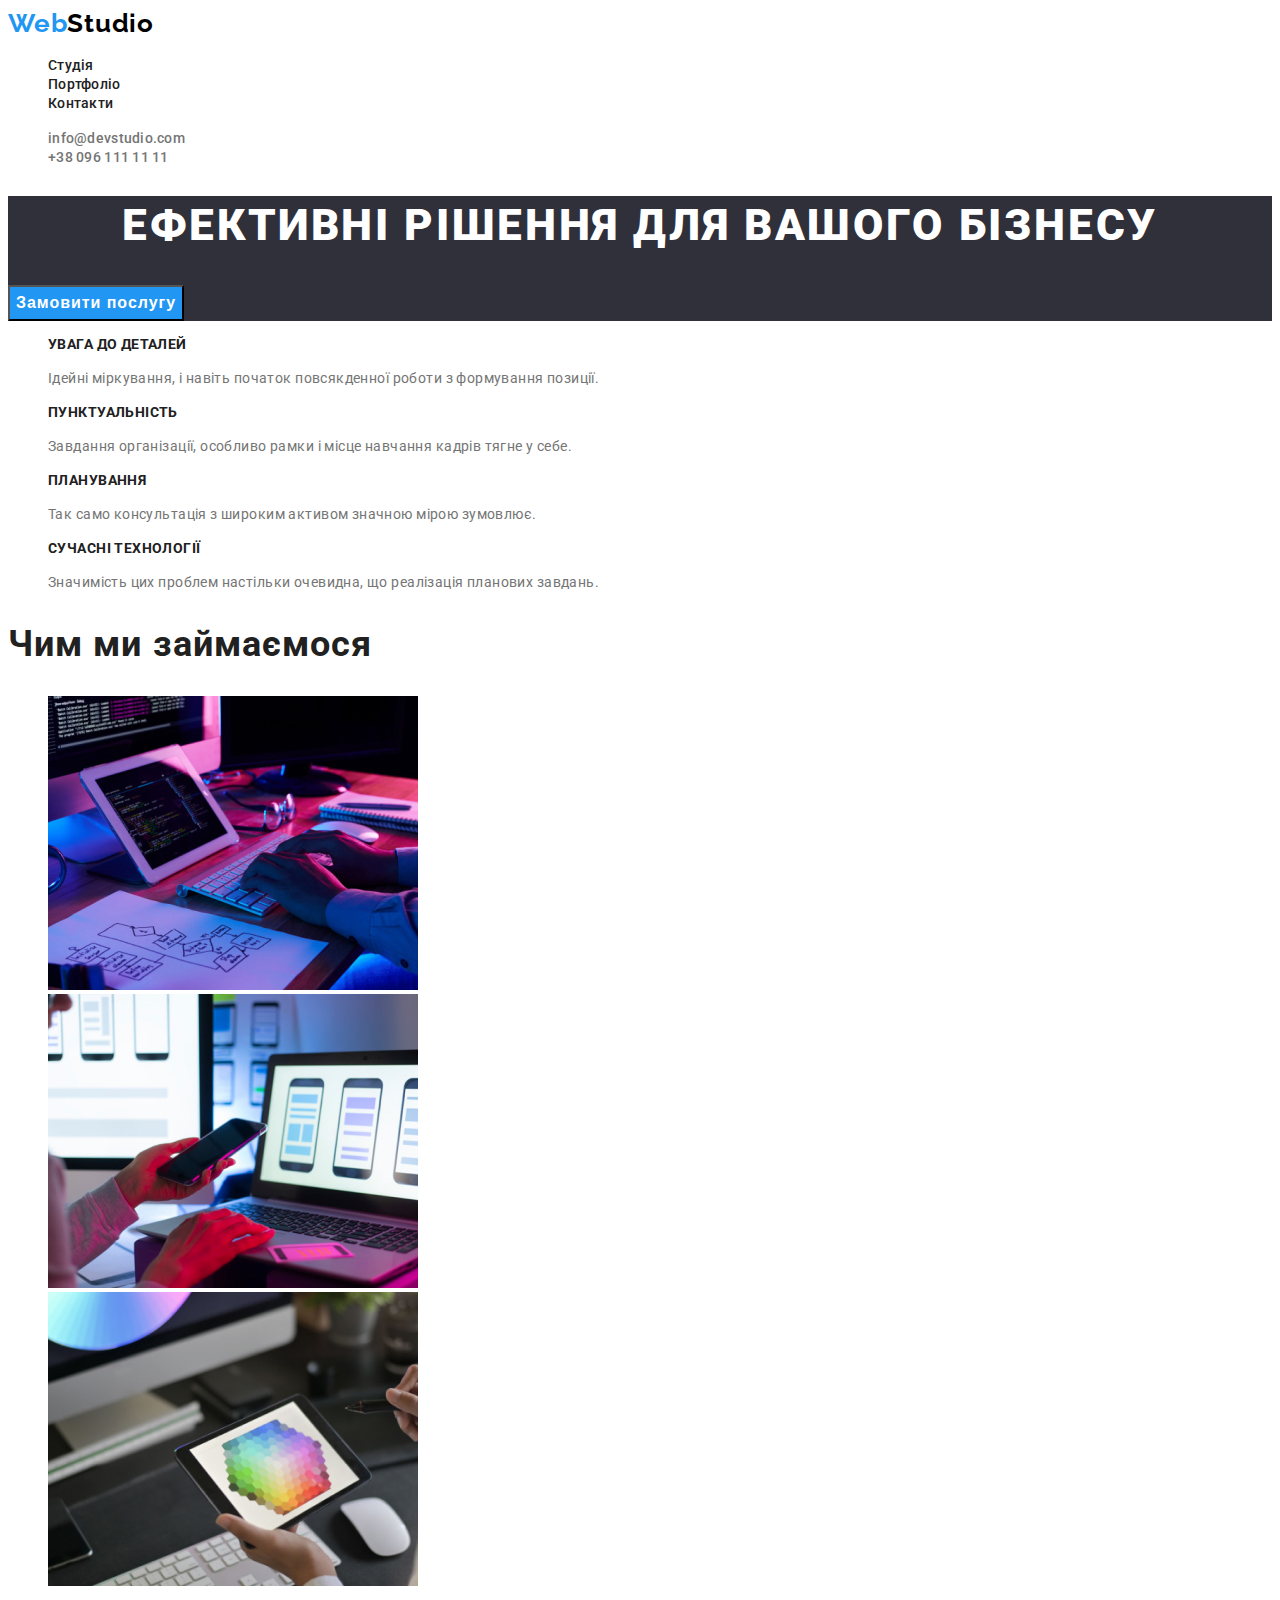
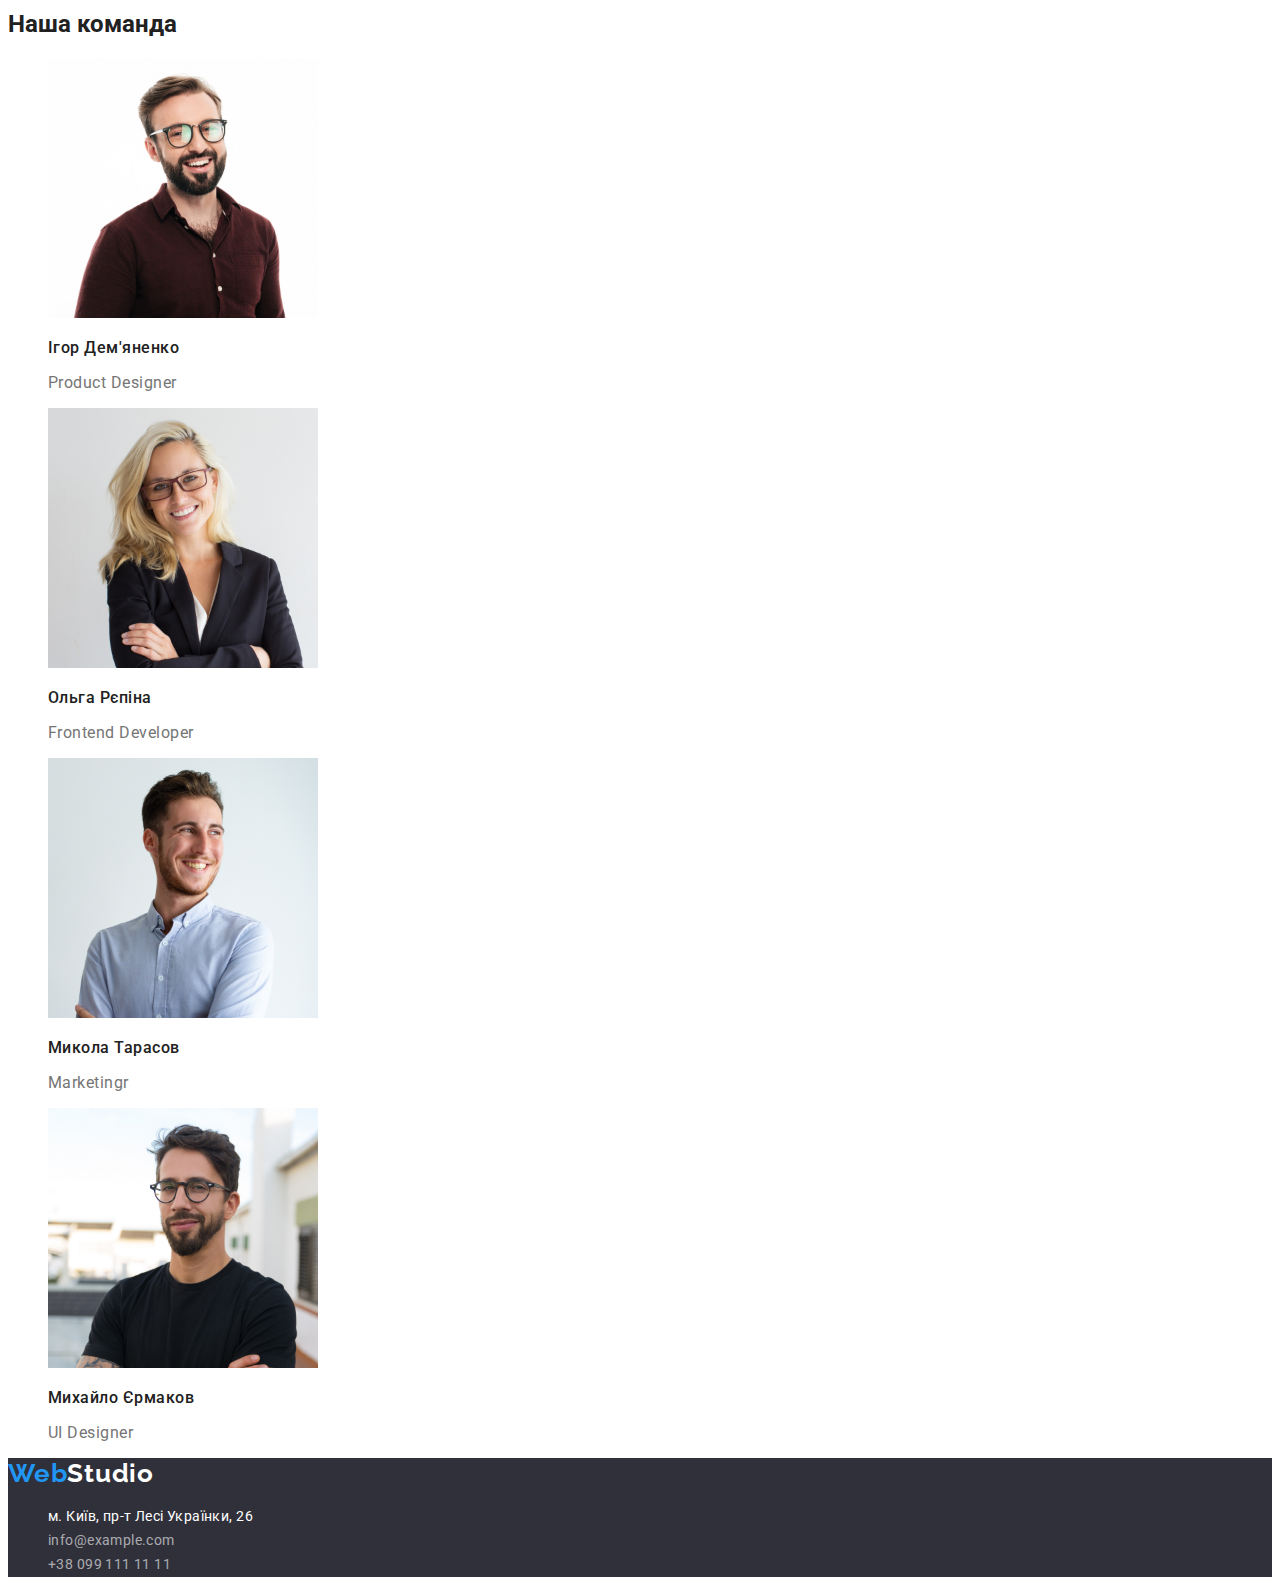
==== index.html @ 4884ac53 "Скопировали и добавили файлы предидущей работы" ====
<!DOCTYPE html>
<html lang="ru">
  <head>
    <meta charset="UTF-8" />
    <meta http-equiv="X-UA-Compatible" content="IE=edge" />
    <meta name="viewport" content="width=device-width, initial-scale=1.0" />
    <link rel="preconnect" href="https://fonts.googleapis.com" />
    <link rel="preconnect" href="https://fonts.gstatic.com" crossorigin />
    <link
      href="https://fonts.googleapis.com/css2?family=Raleway:wght@700&family=Roboto:wght@400;500;700;900&display=swap"
      rel="stylesheet"
    />
    <title>Studio</title>
    <link rel="stylesheet" href="css/style.css" />
  </head>

  <body>
    <header class="header">
      <nav class="header-nav">
        <a class="header-logo link" href="">Web<span>Studio</span> </a>
        <ul class="header-list list">
          <li class="header-item"><a class="header-link link" href="./index.html">Студія</a></li>
          <li class="header-item">
            <a class="header-link link" href="portfolio.html">Портфоліо</a>
          </li>
          <li class="header-item"><a class="header-link link" href="">Контакти</a></li>
        </ul>
      </nav>

      <ul class="contacts list">
        <li class="mail">
          <a class="contacts-link link" href="mailto:info@devstudio.com">info@devstudio.com </a>
        </li>
        <li class="tel">
          <a class="contacts-link link" href="tel:+380961111111"> +38 096 111 11 11 </a>
        </li>
      </ul>
    </header>

    <main>
      <section class="hero">
        <h1 class="hero-title">Ефективні рішення для вашого бізнесу</h1>
        <button class="hero-btn" type="button">Замовити послугу</button>
      </section>

      <section class="feature">
        <h2 class="visually-hidden">Преимущества студии</h2>
        <ul class="feature-list list">
          <li>
            <h3 class="feature-title">УВАГА ДО ДЕТАЛЕЙ</h3>
            <p class="feature-text">
              Ідейні міркування, і навіть початок повсякденної роботи з формування позиції.
            </p>
          </li>
          <li>
            <h3 class="feature-title">ПУНКТУАЛЬНІСТЬ</h3>
            <p class="feature-text">
              Завдання організації, особливо рамки і місце навчання кадрів тягне у себе.
            </p>
          </li>
          <li>
            <h3 class="feature-title">ПЛАНУВАННЯ</h3>
            <p class="feature-text">
              Так само консультація з широким активом значною мірою зумовлює.
            </p>
          </li>
          <li>
            <h3 class="feature-title">СУЧАСНІ ТЕХНОЛОГІЇ</h3>
            <p class="feature-text">
              Значимість цих проблем настільки очевидна, що реалізація планових завдань.
            </p>
          </li>
        </ul>
      </section>

      <section class="work">
        <h2 class="work-title">Чим ми займаємося</h2>
        <ul class="work-list list">
          <li>
            <img src="images/img1.jpg" alt="Набирает текст" width="370" height="294" />
          </li>
          <li>
            <img
              src="images/img2.jpg"
              alt="Адаптирует приложения под телефон"
              width="370"
              height="294"
            />
          </li>
          <li>
            <img src="images/img3.jpg" alt="Рисует" width="370" height="294" />
          </li>
        </ul>
      </section>

      <section class="team">
        <h2 class="team-title">Наша команда</h2>
        <ul class="team-cards list">
          <li class="card">
            <img src="images/photo1.jpg" alt="Ігор Дем'яненко" width="270" height="260" />
            <h3 class="card-title">Ігор Дем'яненко</h3>
            <p class="card-text">Product Designer</p>
          </li>
          <li class="card">
            <img src="images/photo2.jpg" alt="Ольга Рєпіна" width="270" height="260" />
            <h3 class="card-title">Ольга Рєпіна</h3>
            <p class="card-text">Frontend Developer</p>
          </li>
          <li class="card">
            <img src="images/photo3.jpg" alt="Микола Тарасов" width="270" height="260" />
            <h3 class="card-title">Микола Тарасов</h3>
            <p class="card-text">Marketingr</p>
          </li>
          <li class="card">
            <img src="images/photo4.jpg" alt="Михайло Єрмаков" width="270" height="260" />
            <h3 class="card-title">Михайло Єрмаков</h3>
            <p class="card-text">UI Designer</p>
          </li>
        </ul>
      </section>
    </main>

    <footer class="footer">
      <a class="footer-logo link" href="">Web<span>Studio</span> </a>

      <address class="address">
        <ul class="adress-list list">
          <li class="address-item">
            <a
              class="address-link link"
              href="https://goo.gl/maps/mcbDyAHMGKXvk1hA8"
              target="_blank"
              rel="noopener noreferrer"
              >м. Київ, пр-т Лесі Українки, 26</a
            >
          </li>
          <li class="address-item">
            <a class="mail-link link" href="mailto:info@example.com">info@example.com</a>
          </li>
          <li class="address-item">
            <a class="tel-link link" href="tel:+380991111111"> +38 099 111 11 11</a>
          </li>
        </ul>
      </address>
    </footer>
  </body>
</html>
---- css/style.css ----
:root {
  --main-page-color: #212121;
  --secondary-page-color: #757575;
  --accent-color: #2196f3;
}

body {
  font-family: 'Roboto', sans-serif;
  color: #212121;
}

.list {
  list-style: none;
}

.link {
  text-decoration: none;
}

/*--------шапка---------*/

.header-logo {
  font-family: 'Raleway', sans-serif;
  font-weight: 700;
  font-size: 26px;
  line-height: 1.2;
  letter-spacing: 0.03em;
  color: #2196f3;
}

.header-nav span {
  color: #000000;
}

.header-link {
  font-weight: 500;
  font-size: 14px;
  line-height: 1.14;
  letter-spacing: 0.02em;
  color: var(--main-page-color);
}

.header-link:hover,
.header-link:focus {
  color: var(--accent-color);
}

.contacts-link {
  font-weight: 500;
  font-size: 14px;
  line-height: 1.14;
  letter-spacing: 0.02em;
  color: var(--secondary-page-color);
}

.contacts-link:hover,
.contacts-link:focus {
  color: var(--accent-color);
}

/* ------------Герой------------*/

.hero {
  background-color: #2f303a;
}

.hero-title {
  font-weight: 900;
  font-size: 44px;
  line-height: 1.36;
  text-align: center;
  letter-spacing: 0.06em;
  text-transform: uppercase;
  color: #ffffff;
}

.hero-btn {
  font-weight: 700;
  font-size: 16px;
  line-height: 1.88;
  text-align: center;
  letter-spacing: 0.06em;
  cursor: pointer;
  color: #ffffff;
  background-color: #2196f3;
}

/*------------------- Features---------------*/

.visually-hidden {
  position: absolute;
  width: 1px;
  height: 1px;
  margin: -1px;
  border: 0;
  padding: 0;
  white-space: nowrap;
  clip-path: inset(100%);
  clip: rect(0 0 0 0);
  overflow: hidden;
}

.feature-title {
  font-weight: 700;
  font-size: 14px;
  line-height: 1.14;
  letter-spacing: 0.03em;
  text-transform: uppercase;
}

.feature-text {
  font-size: 14px;
  line-height: 1.71;
  letter-spacing: 0.03em;
  color: var(--secondary-page-color);
}

/*----------------- work-------------------- */

.work-title {
  font-weight: 700;
  font-size: 36px;
  line-height: 1.16;
  letter-spacing: 0.03em;
}

/* -------------------our team-----------------*/

.card-title {
  font-weight: 500;
  font-size: 16px;
  line-height: 1.19;
  letter-spacing: 0.03em;
}

.card-text {
  font-size: 16px;
  line-height: 1.19;
  letter-spacing: 0.03em;
  color: var(--secondary-page-color);
}

/*-----------------footer--------------------*/

.footer {
  background-color: #2f303a;
}

.footer-logo {
  font-family: 'Raleway', sans-serif;
  font-weight: 700;
  font-size: 26px;
  line-height: 1.19;
  letter-spacing: 0.03em;
  color: #2196f3;
}

.footer span {
  color: #ffffff;
}

.address-link {
  font-size: 14px;
  font-style: normal;
  line-height: 1.71;
  letter-spacing: 0.03em;
  color: #ffffff;
}

.mail-link,
.tel-link {
  font-size: 14px;
  font-style: normal;
  line-height: 1.71;
  letter-spacing: 0.03em;
  color: rgba(255, 255, 255, 0.6);
}

.address-link:hover,
.address-link:focus,
.mail-link:hover,
.mail-link:focus,
.tel-link:hover,
.tel-link:focus {
  color: var(--accent-color);
}

/*----PORTFOLIO----*/
/*----menu----*/

.menu-btn {
  font-weight: 500;
  font-size: 16px;
  line-height: 1.6;
  text-align: center;
  letter-spacing: 0.03em;
  cursor: pointer;
  background-color: #f5f4fa;
}

.menu-btn:hover,
.menu-btn:focus {
  background-color: var(--accent-color);
  color: #ffffff;
}

.portfolio-title {
  font-weight: 700;
  font-size: 18px;
  line-height: 2;
  letter-spacing: 0.06em;
}

.portfolio-text {
  font-size: 16px;
  line-height: 1.9;
  letter-spacing: 0.03em;
  color: var(--secondary-page-color);
}
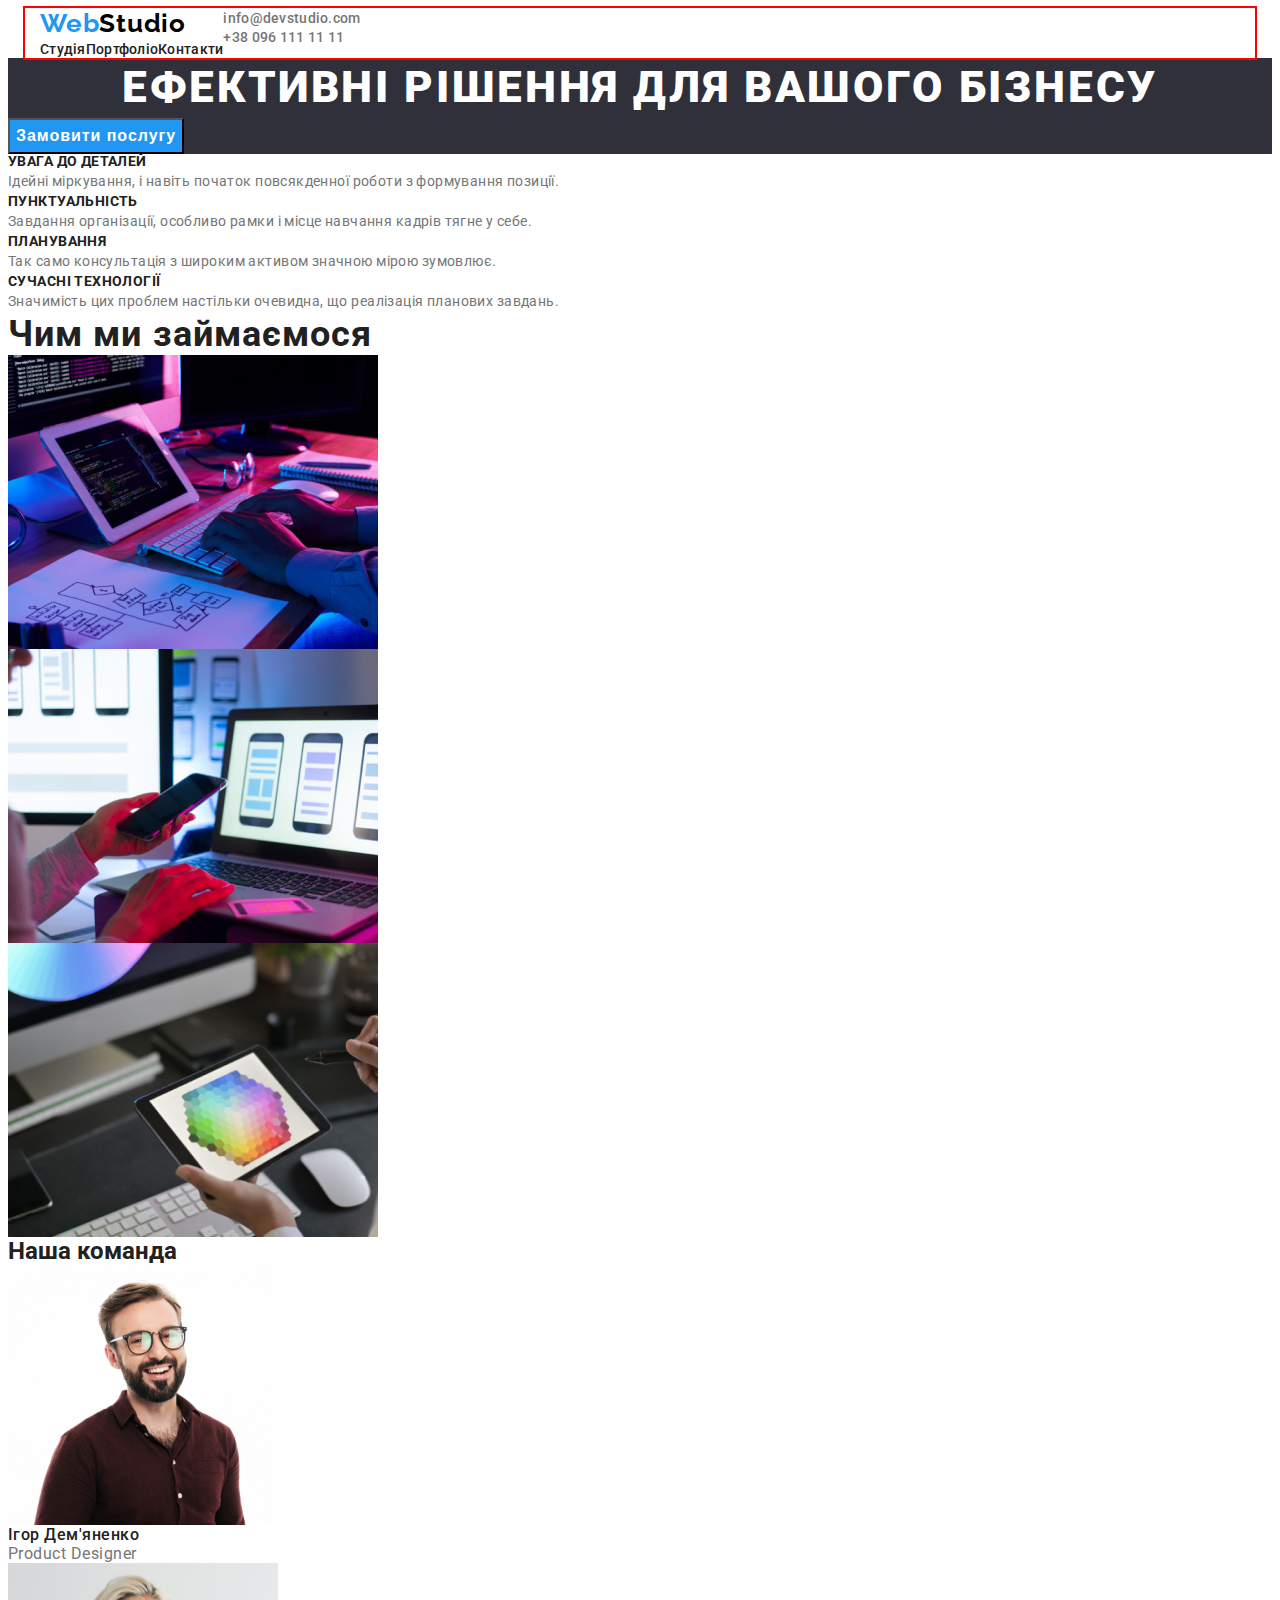
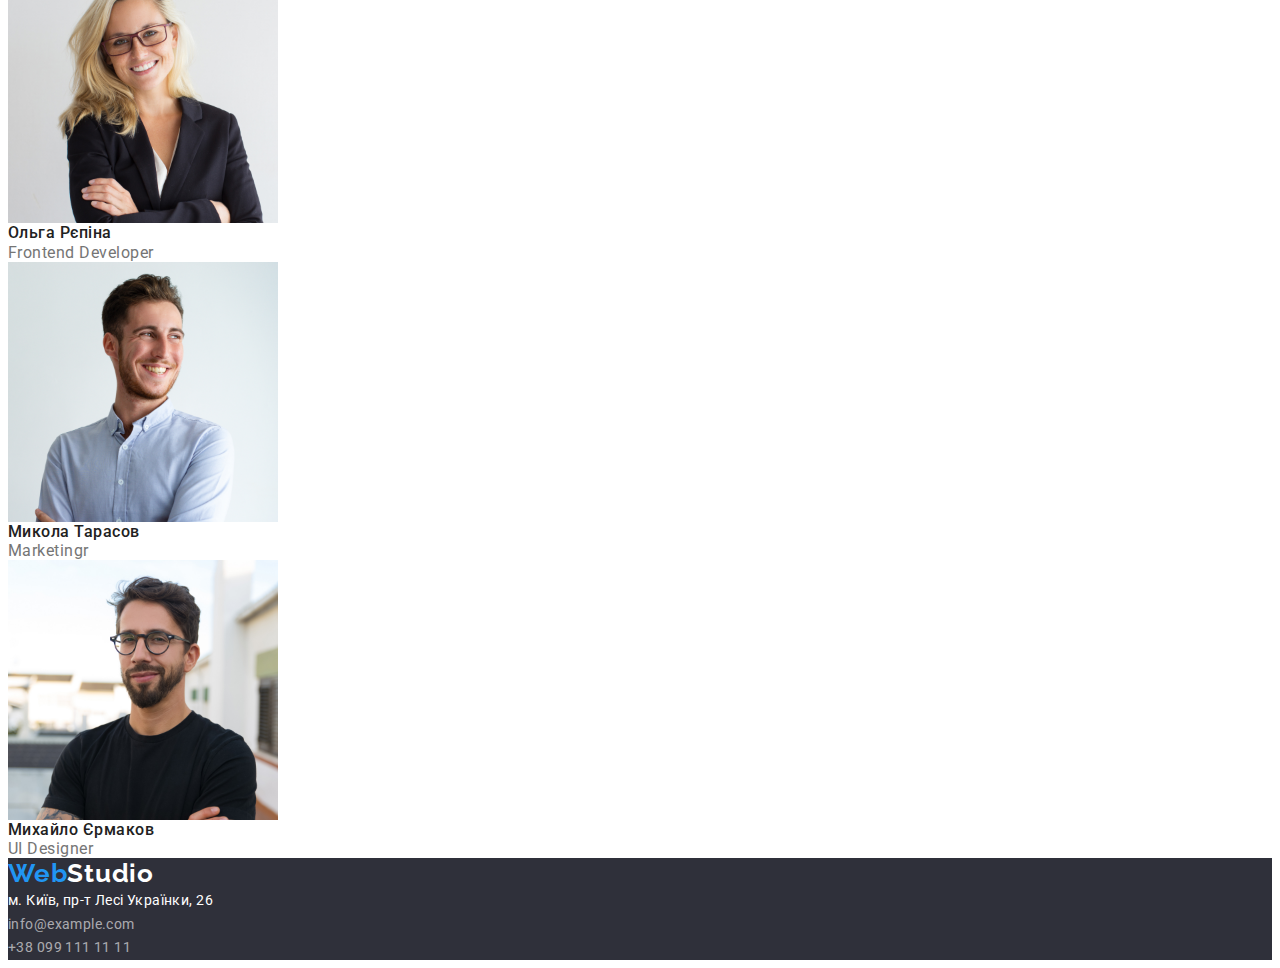
==== commit 24b380fa: "Update index.html" ====
--- a/index.html
+++ b/index.html
@@ -11,30 +11,41 @@
       rel="stylesheet"
     />
     <title>Studio</title>
+    <link
+      rel="stylesheet"
+      href="https://cdnjs.cloudflare.com/ajax/libs/modern-normalize/1.1.0/modern-normalize.min.css"
+      integrity="sha512-wpPYUAdjBVSE4KJnH1VR1HeZfpl1ub8YT/NKx4PuQ5NmX2tKuGu6U/JRp5y+Y8XG2tV+wKQpNHVUX03MfMFn9Q=="
+      crossorigin="anonymous"
+      referrerpolicy="no-referrer"
+    />
     <link rel="stylesheet" href="css/style.css" />
   </head>
 
   <body>
     <header class="header">
-      <nav class="header-nav">
-        <a class="header-logo link" href="">Web<span>Studio</span> </a>
-        <ul class="header-list list">
-          <li class="header-item"><a class="header-link link" href="./index.html">Студія</a></li>
-          <li class="header-item">
-            <a class="header-link link" href="portfolio.html">Портфоліо</a>
-          </li>
-          <li class="header-item"><a class="header-link link" href="">Контакти</a></li>
-        </ul>
-      </nav>
+      <div class="container">
+        <nav class="header-nav">
+          <a class="header-logo link" href="">Web<span>Studio</span> </a>
+          <ul class="header-list list">
+            <li class="header-item"><a class="header-link link" href="./index.html">Студія</a></li>
+            <li class="header-item">
+              <a class="header-link link" href="portfolio.html">Портфоліо</a>
+            </li>
+            <li class="header-item"><a class="header-link link" href="">Контакти</a></li>
+          </ul>
+        </nav>
 
-      <ul class="contacts list">
-        <li class="mail">
-          <a class="contacts-link link" href="mailto:info@devstudio.com">info@devstudio.com </a>
-        </li>
-        <li class="tel">
-          <a class="contacts-link link" href="tel:+380961111111"> +38 096 111 11 11 </a>
-        </li>
-      </ul>
+        <div class="contacts-container">
+          <ul class="contacts list">
+            <li class="mail">
+              <a class="contacts-link link" href="mailto:info@devstudio.com">info@devstudio.com </a>
+            </li>
+            <li class="tel">
+              <a class="contacts-link link" href="tel:+380961111111"> +38 096 111 11 11 </a>
+            </li>
+          </ul>
+        </div>
+      </div>
     </header>
 
     <main>
--- a/css/style.css
+++ b/css/style.css
@@ -4,6 +4,25 @@
   --accent-color: #2196f3;
 }
 
+p,
+h1,
+h2,
+h3,
+h4,
+h5,
+h6 {
+  margin: 0;
+}
+
+ul,
+ol {
+  margin: 0;
+  padding-left: 0;
+}
+
+img {
+  display: block;
+}
 body {
   font-family: 'Roboto', sans-serif;
   color: #212121;
@@ -17,8 +36,24 @@
   text-decoration: none;
 }
 
+.container {
+  width: 1200px;
+  margin-left: auto;
+  margin-right: auto;
+  padding-left: 15px;
+  padding-right: 15px;
+  outline: 2px solid red;
+}
+
 /*--------шапка---------*/
 
+.header-list {
+  display: flex;
+}
+
+.header > .container {
+  display: flex;
+}
 .header-logo {
   font-family: 'Raleway', sans-serif;
   font-weight: 700;
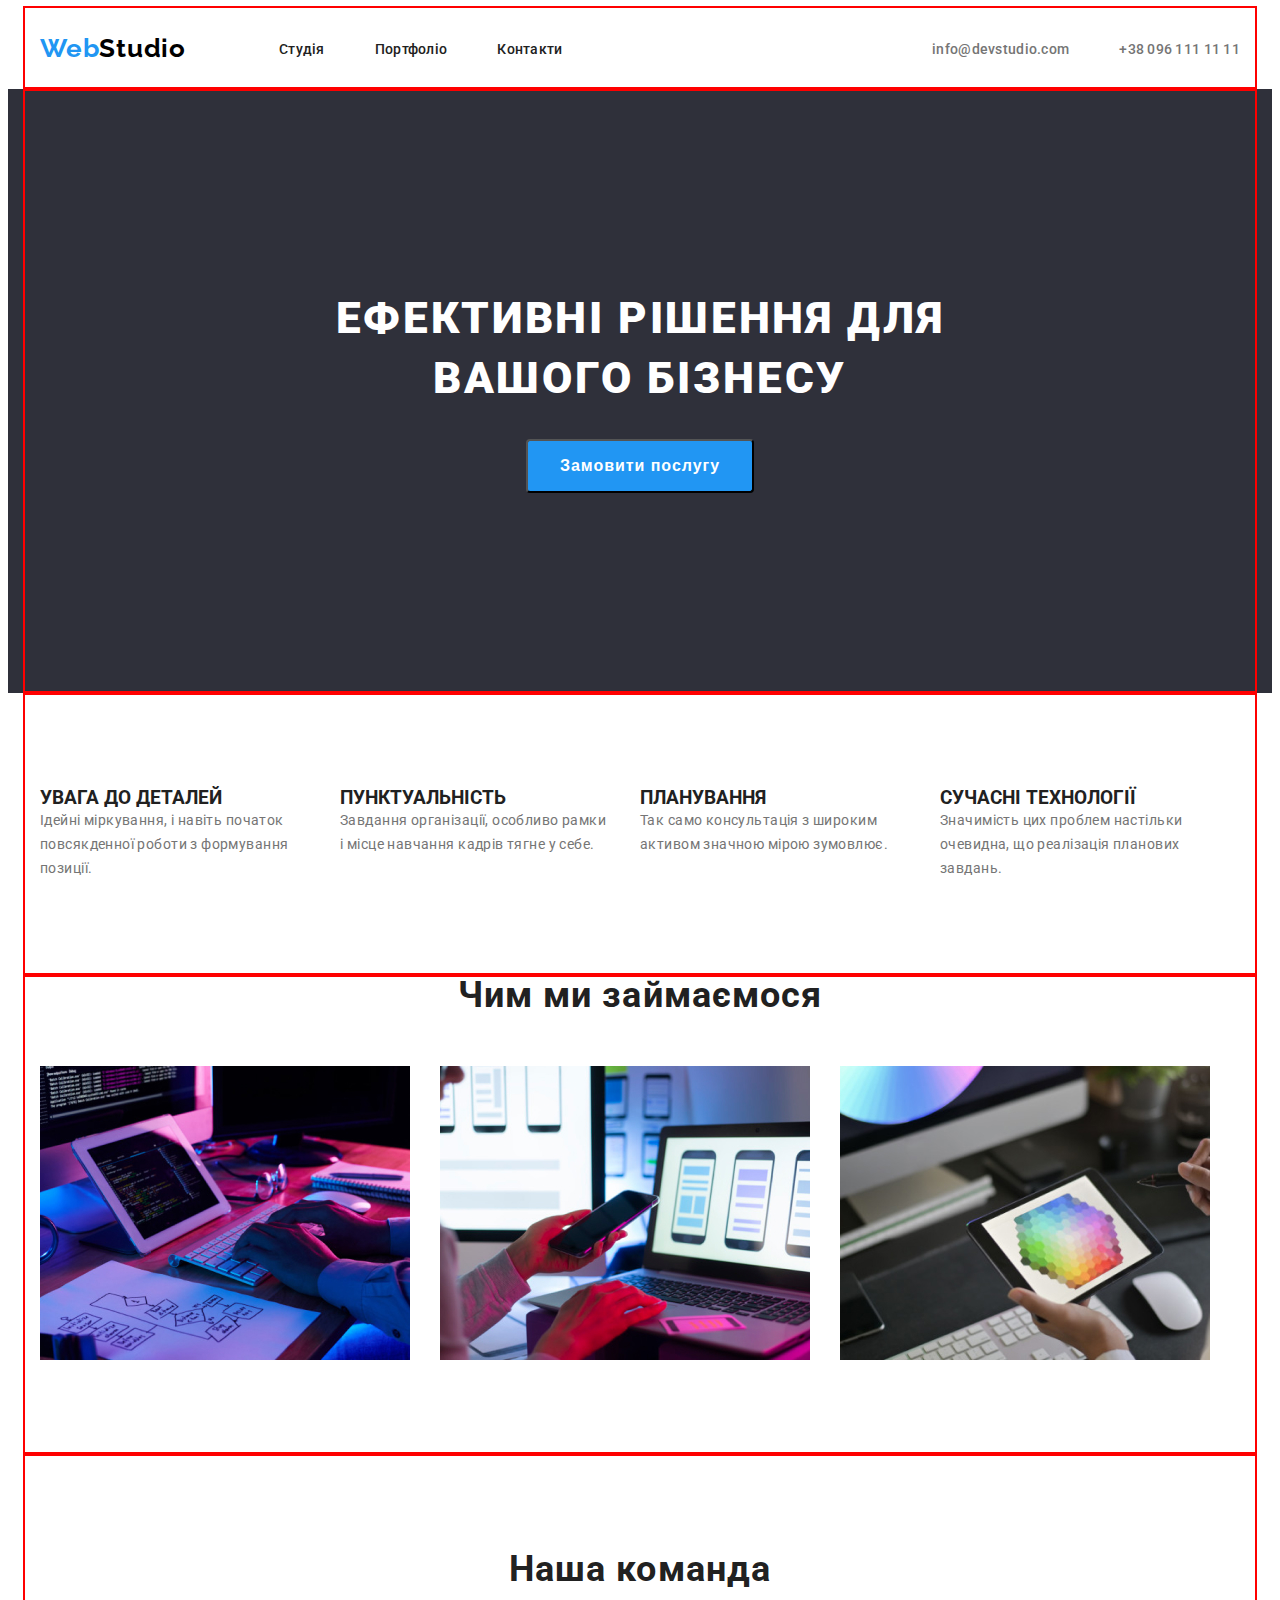
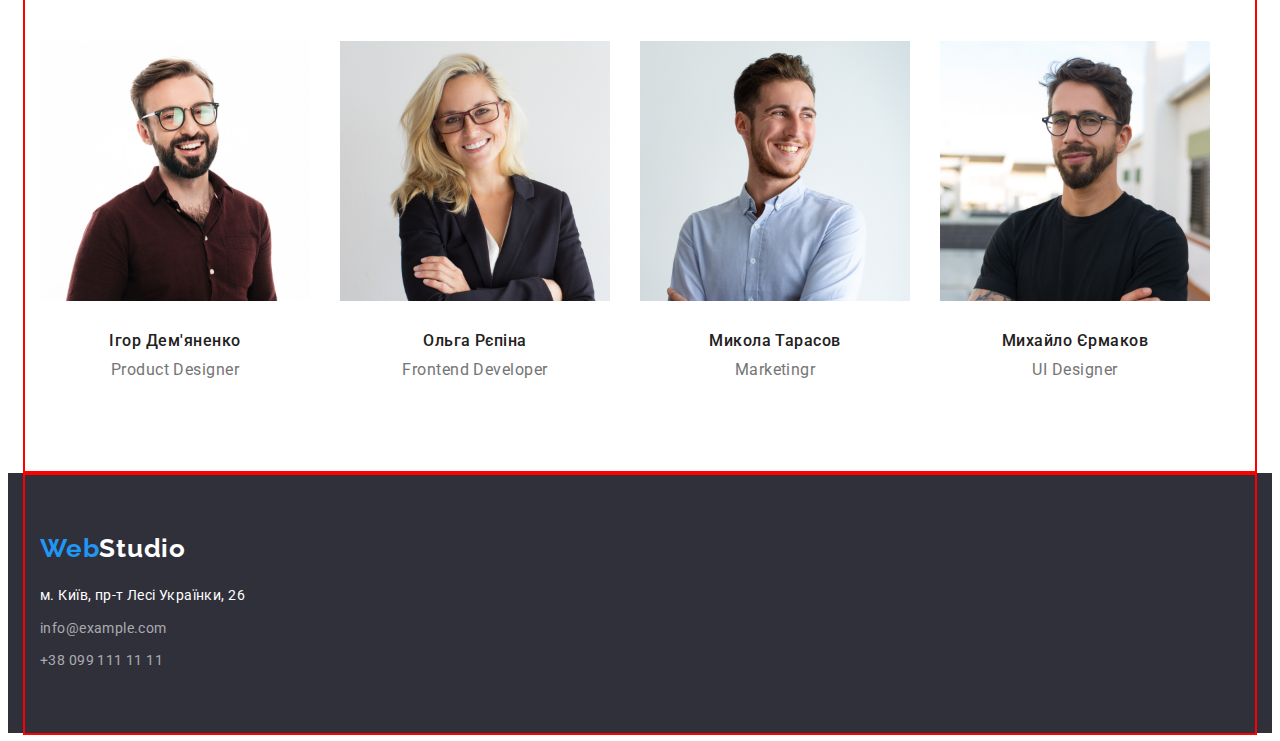
==== commit 147b5401: "Закончили позиционирование первой страницы" ====
--- a/index.html
+++ b/index.html
@@ -35,7 +35,7 @@
           </ul>
         </nav>
 
-        <div class="contacts-container">
+        <div class="header-connect">
           <ul class="contacts list">
             <li class="mail">
               <a class="contacts-link link" href="mailto:info@devstudio.com">info@devstudio.com </a>
@@ -50,109 +50,143 @@
 
     <main>
       <section class="hero">
-        <h1 class="hero-title">Ефективні рішення для вашого бізнесу</h1>
-        <button class="hero-btn" type="button">Замовити послугу</button>
+        <div class="container">
+          <h1 class="hero-title">Ефективні рішення для вашого бізнесу</h1>
+          <button class="hero-btn" type="button">Замовити послугу</button>
+        </div>
       </section>
 
       <section class="feature">
-        <h2 class="visually-hidden">Преимущества студии</h2>
-        <ul class="feature-list list">
-          <li>
-            <h3 class="feature-title">УВАГА ДО ДЕТАЛЕЙ</h3>
-            <p class="feature-text">
-              Ідейні міркування, і навіть початок повсякденної роботи з формування позиції.
-            </p>
-          </li>
-          <li>
-            <h3 class="feature-title">ПУНКТУАЛЬНІСТЬ</h3>
-            <p class="feature-text">
-              Завдання організації, особливо рамки і місце навчання кадрів тягне у себе.
-            </p>
-          </li>
-          <li>
-            <h3 class="feature-title">ПЛАНУВАННЯ</h3>
-            <p class="feature-text">
-              Так само консультація з широким активом значною мірою зумовлює.
-            </p>
-          </li>
-          <li>
-            <h3 class="feature-title">СУЧАСНІ ТЕХНОЛОГІЇ</h3>
-            <p class="feature-text">
-              Значимість цих проблем настільки очевидна, що реалізація планових завдань.
-            </p>
-          </li>
-        </ul>
+        <div class="container section">
+          <h2 class="visually-hidden">Преимущества студии</h2>
+          <ul class="feature-list list">
+            <li>
+              <h3 class="feature-title">УВАГА ДО ДЕТАЛЕЙ</h3>
+              <p class="feature-text">
+                Ідейні міркування, і навіть початок повсякденної роботи з формування позиції.
+              </p>
+            </li>
+            <li>
+              <h3 class="feature-title">ПУНКТУАЛЬНІСТЬ</h3>
+              <p class="feature-text">
+                Завдання організації, особливо рамки і місце навчання кадрів тягне у себе.
+              </p>
+            </li>
+            <li>
+              <h3 class="feature-title">ПЛАНУВАННЯ</h3>
+              <p class="feature-text">
+                Так само консультація з широким активом значною мірою зумовлює.
+              </p>
+            </li>
+            <li>
+              <h3 class="feature-title">СУЧАСНІ ТЕХНОЛОГІЇ</h3>
+              <p class="feature-text">
+                Значимість цих проблем настільки очевидна, що реалізація планових завдань.
+              </p>
+            </li>
+          </ul>
+        </div>
       </section>
 
       <section class="work">
-        <h2 class="work-title">Чим ми займаємося</h2>
-        <ul class="work-list list">
-          <li>
-            <img src="images/img1.jpg" alt="Набирает текст" width="370" height="294" />
-          </li>
-          <li>
-            <img
-              src="images/img2.jpg"
-              alt="Адаптирует приложения под телефон"
-              width="370"
-              height="294"
-            />
-          </li>
-          <li>
-            <img src="images/img3.jpg" alt="Рисует" width="370" height="294" />
-          </li>
-        </ul>
+        <div class="container">
+          <h2 class="work-title">Чим ми займаємося</h2>
+          <ul class="work-list list">
+            <li>
+              <img src="images/img1.jpg" alt="Набирает текст" width="370" height="294" />
+            </li>
+            <li>
+              <img
+                src="images/img2.jpg"
+                alt="Адаптирует приложения под телефон"
+                width="370"
+                height="294"
+              />
+            </li>
+            <li>
+              <img src="images/img3.jpg" alt="Рисует" width="370" height="294" />
+            </li>
+          </ul>
+        </div>
       </section>
 
       <section class="team">
-        <h2 class="team-title">Наша команда</h2>
-        <ul class="team-cards list">
-          <li class="card">
-            <img src="images/photo1.jpg" alt="Ігор Дем'яненко" width="270" height="260" />
-            <h3 class="card-title">Ігор Дем'яненко</h3>
-            <p class="card-text">Product Designer</p>
-          </li>
-          <li class="card">
-            <img src="images/photo2.jpg" alt="Ольга Рєпіна" width="270" height="260" />
-            <h3 class="card-title">Ольга Рєпіна</h3>
-            <p class="card-text">Frontend Developer</p>
-          </li>
-          <li class="card">
-            <img src="images/photo3.jpg" alt="Микола Тарасов" width="270" height="260" />
-            <h3 class="card-title">Микола Тарасов</h3>
-            <p class="card-text">Marketingr</p>
-          </li>
-          <li class="card">
-            <img src="images/photo4.jpg" alt="Михайло Єрмаков" width="270" height="260" />
-            <h3 class="card-title">Михайло Єрмаков</h3>
-            <p class="card-text">UI Designer</p>
-          </li>
-        </ul>
+        <div class="container section">
+          <h2 class="team-title">Наша команда</h2>
+          <ul class="team-cards list">
+            <li class="card">
+              <img
+                class="team-img"
+                src="images/photo1.jpg"
+                alt="Ігор Дем'яненко"
+                width="270"
+                height="260"
+              />
+              <h3 class="card-title">Ігор Дем'яненко</h3>
+              <p class="card-text">Product Designer</p>
+            </li>
+            <li class="card">
+              <img
+                class="team-img"
+                src="images/photo2.jpg"
+                alt="Ольга Рєпіна"
+                width="270"
+                height="260"
+              />
+              <h3 class="card-title">Ольга Рєпіна</h3>
+              <p class="card-text">Frontend Developer</p>
+            </li>
+            <li class="card">
+              <img
+                class="team-img"
+                src="images/photo3.jpg"
+                alt="Микола Тарасов"
+                width="270"
+                height="260"
+              />
+              <h3 class="card-title">Микола Тарасов</h3>
+              <p class="card-text">Marketingr</p>
+            </li>
+            <li class="card">
+              <img
+                class="team-img"
+                src="images/photo4.jpg"
+                alt="Михайло Єрмаков"
+                width="270"
+                height="260"
+              />
+              <h3 class="card-title">Михайло Єрмаков</h3>
+              <p class="card-text">UI Designer</p>
+            </li>
+          </ul>
+        </div>
       </section>
     </main>
 
     <footer class="footer">
-      <a class="footer-logo link" href="">Web<span>Studio</span> </a>
+      <div class="container">
+        <a class="footer-logo link" href="">Web<span>Studio</span> </a>
 
-      <address class="address">
-        <ul class="adress-list list">
-          <li class="address-item">
-            <a
-              class="address-link link"
-              href="https://goo.gl/maps/mcbDyAHMGKXvk1hA8"
-              target="_blank"
-              rel="noopener noreferrer"
-              >м. Київ, пр-т Лесі Українки, 26</a
-            >
-          </li>
-          <li class="address-item">
-            <a class="mail-link link" href="mailto:info@example.com">info@example.com</a>
-          </li>
-          <li class="address-item">
-            <a class="tel-link link" href="tel:+380991111111"> +38 099 111 11 11</a>
-          </li>
-        </ul>
-      </address>
+        <address class="address">
+          <ul class="adress-list list">
+            <li class="address-item">
+              <a
+                class="address-link link"
+                href="https://goo.gl/maps/mcbDyAHMGKXvk1hA8"
+                target="_blank"
+                rel="noopener noreferrer"
+                >м. Київ, пр-т Лесі Українки, 26</a
+              >
+            </li>
+            <li class="address-item">
+              <a class="mail-link link" href="mailto:info@example.com">info@example.com</a>
+            </li>
+            <li class="address-item">
+              <a class="tel-link link" href="tel:+380991111111"> +38 099 111 11 11</a>
+            </li>
+          </ul>
+        </address>
+      </div>
     </footer>
   </body>
 </html>
--- a/css/style.css
+++ b/css/style.css
@@ -45,15 +45,39 @@
   outline: 2px solid red;
 }
 
+.section {
+  padding-top: 94px;
+  padding-bottom: 94px;
+}
+
 /*--------шапка---------*/
+.header > .container {
+  display: flex;
+  align-items: center;
+}
+
+.header-nav {
+  display: flex;
+  align-items: center;
+}
 
 .header-list {
   display: flex;
 }
 
-.header > .container {
-  display: flex;
-}
+.header-item:not(:last-child) {
+  margin-right: 50px;
+}
+
+.header-connect {
+  margin-left: auto;
+}
+
+.header-connect > .contacts {
+  display: flex;
+  gap: 50px;
+}
+
 .header-logo {
   font-family: 'Raleway', sans-serif;
   font-weight: 700;
@@ -61,6 +85,9 @@
   line-height: 1.2;
   letter-spacing: 0.03em;
   color: #2196f3;
+  margin-right: 93px;
+  padding-top: 25px;
+  padding-bottom: 25px;
 }
 
 .header-nav span {
@@ -97,6 +124,7 @@
 
 .hero {
   background-color: #2f303a;
+  text-align: center;
 }
 
 .hero-title {
@@ -107,6 +135,11 @@
   letter-spacing: 0.06em;
   text-transform: uppercase;
   color: #ffffff;
+  margin-left: auto;
+  margin-right: auto;
+  margin-bottom: 30px;
+  padding-top: 200px;
+  width: 696px;
 }
 
 .hero-btn {
@@ -118,6 +151,10 @@
   cursor: pointer;
   color: #ffffff;
   background-color: #2196f3;
+  min-width: 216px;
+  padding: 10px 32px;
+  border-radius: 4px;
+  margin-bottom: 200px;
 }
 
 /*------------------- Features---------------*/
@@ -135,12 +172,23 @@
   overflow: hidden;
 }
 
-.feature-title {
+.feature > .container {
+  display: flex;
+  align-items: center;
+}
+
+.feature-list {
+  display: flex;
+  gap: 30px;
+}
+
+.feuture .feature-title {
   font-weight: 700;
   font-size: 14px;
   line-height: 1.14;
   letter-spacing: 0.03em;
   text-transform: uppercase;
+  margin-bottom: 10px;
 }
 
 .feature-text {
@@ -148,24 +196,48 @@
   line-height: 1.71;
   letter-spacing: 0.03em;
   color: var(--secondary-page-color);
+  width: 270px;
 }
 
 /*----------------- work-------------------- */
+
+.work-list {
+  display: flex;
+  gap: 30px;
+  padding-bottom: 94px;
+}
 
 .work-title {
   font-weight: 700;
   font-size: 36px;
   line-height: 1.16;
   letter-spacing: 0.03em;
+  text-align: center;
+  padding-bottom: 50px;
 }
 
 /* -------------------our team-----------------*/
-
+.team-cards {
+  display: flex;
+  gap: 30px;
+  text-align: center;
+}
+
+.team-title {
+  font-weight: 700;
+  font-size: 36px;
+  line-height: 1.17;
+  text-align: center;
+  letter-spacing: 0.03em;
+  color: var(--main-page-color);
+  padding-bottom: 50px;
+}
 .card-title {
   font-weight: 500;
   font-size: 16px;
   line-height: 1.19;
   letter-spacing: 0.03em;
+  padding-bottom: 10px;
 }
 
 .card-text {
@@ -173,6 +245,10 @@
   line-height: 1.19;
   letter-spacing: 0.03em;
   color: var(--secondary-page-color);
+}
+
+.card > .team-img {
+  padding-bottom: 30px;
 }
 
 /*-----------------footer--------------------*/
@@ -188,6 +264,9 @@
   line-height: 1.19;
   letter-spacing: 0.03em;
   color: #2196f3;
+  display: inline-block;
+  margin-top: 60px;
+  margin-bottom: 20px;
 }
 
 .footer span {
@@ -200,6 +279,8 @@
   line-height: 1.71;
   letter-spacing: 0.03em;
   color: #ffffff;
+  display: inline-block;
+  margin-bottom: 9px;
 }
 
 .mail-link,
@@ -209,8 +290,16 @@
   line-height: 1.71;
   letter-spacing: 0.03em;
   color: rgba(255, 255, 255, 0.6);
-}
-
+  display: inline-block;
+}
+
+.mail-link {
+  margin-bottom: 9px;
+}
+
+.tel-link {
+  margin-bottom: 60px;
+}
 .address-link:hover,
 .address-link:focus,
 .mail-link:hover,
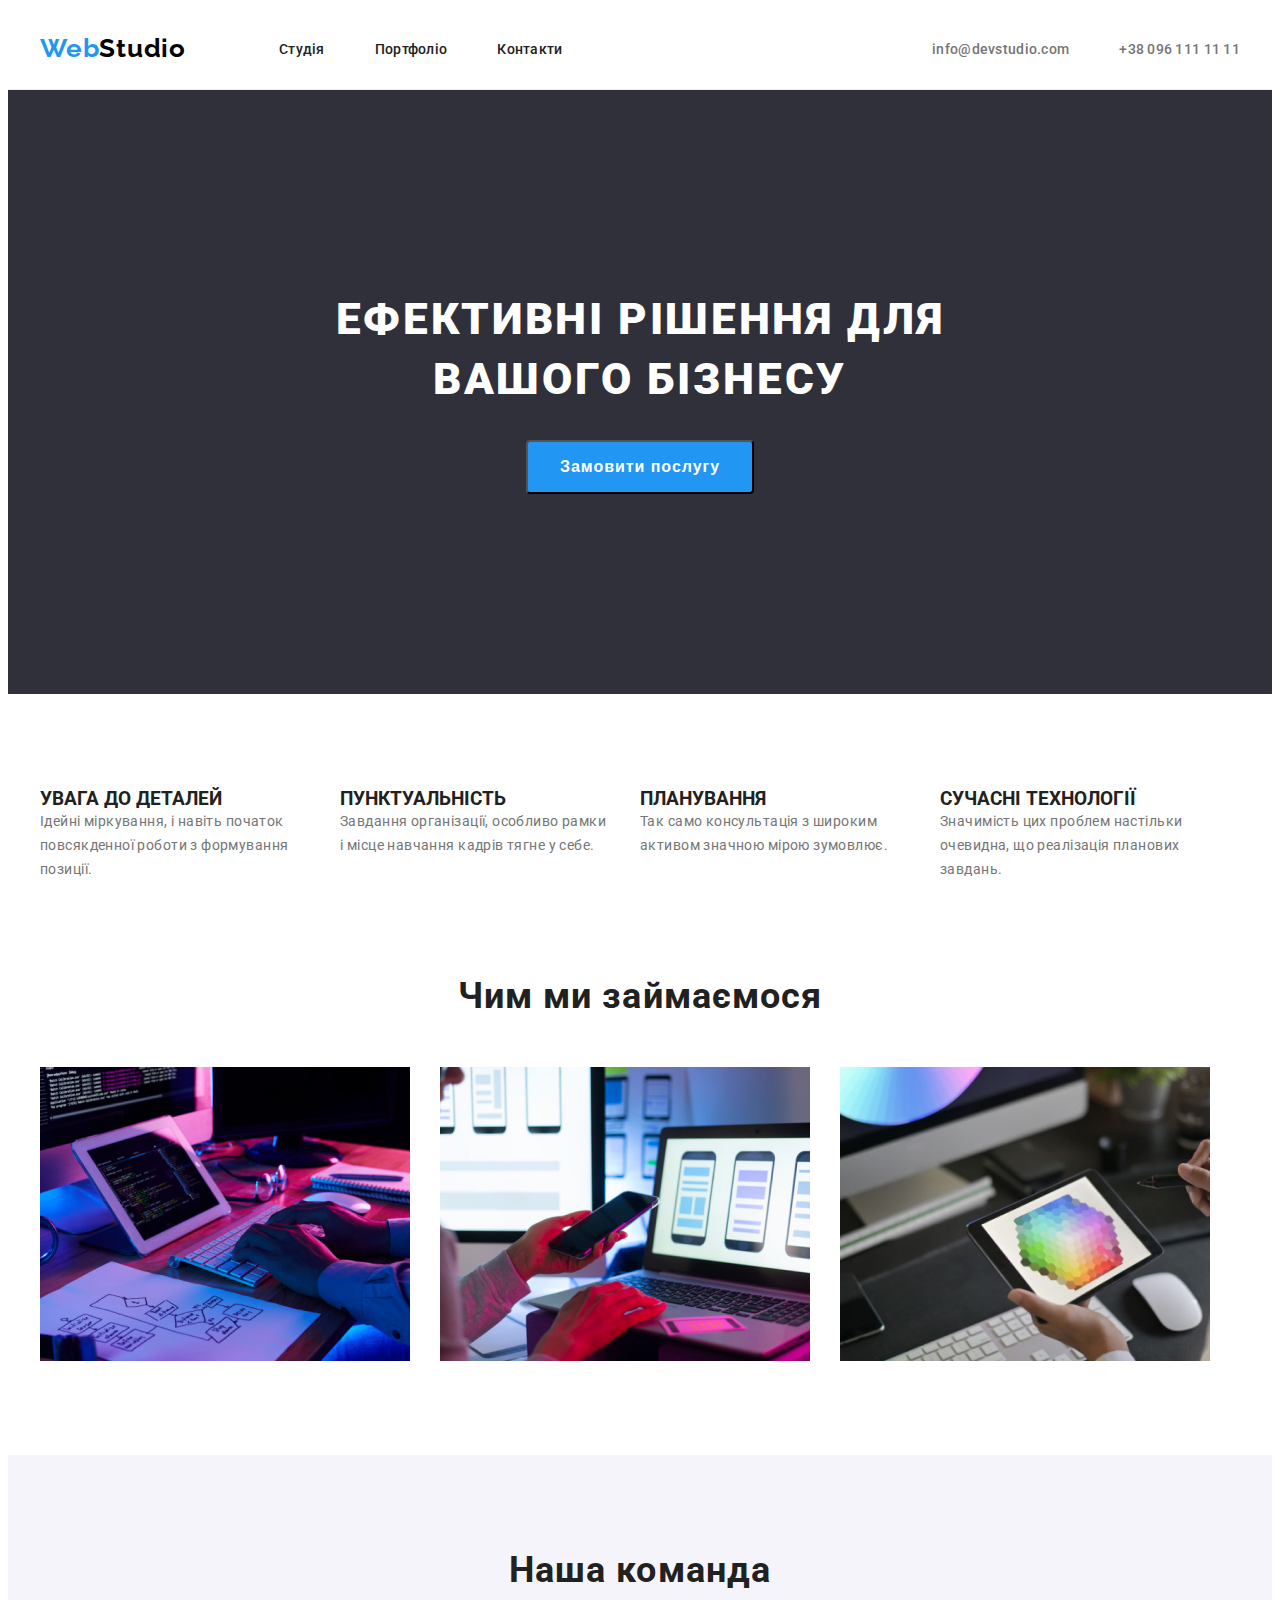
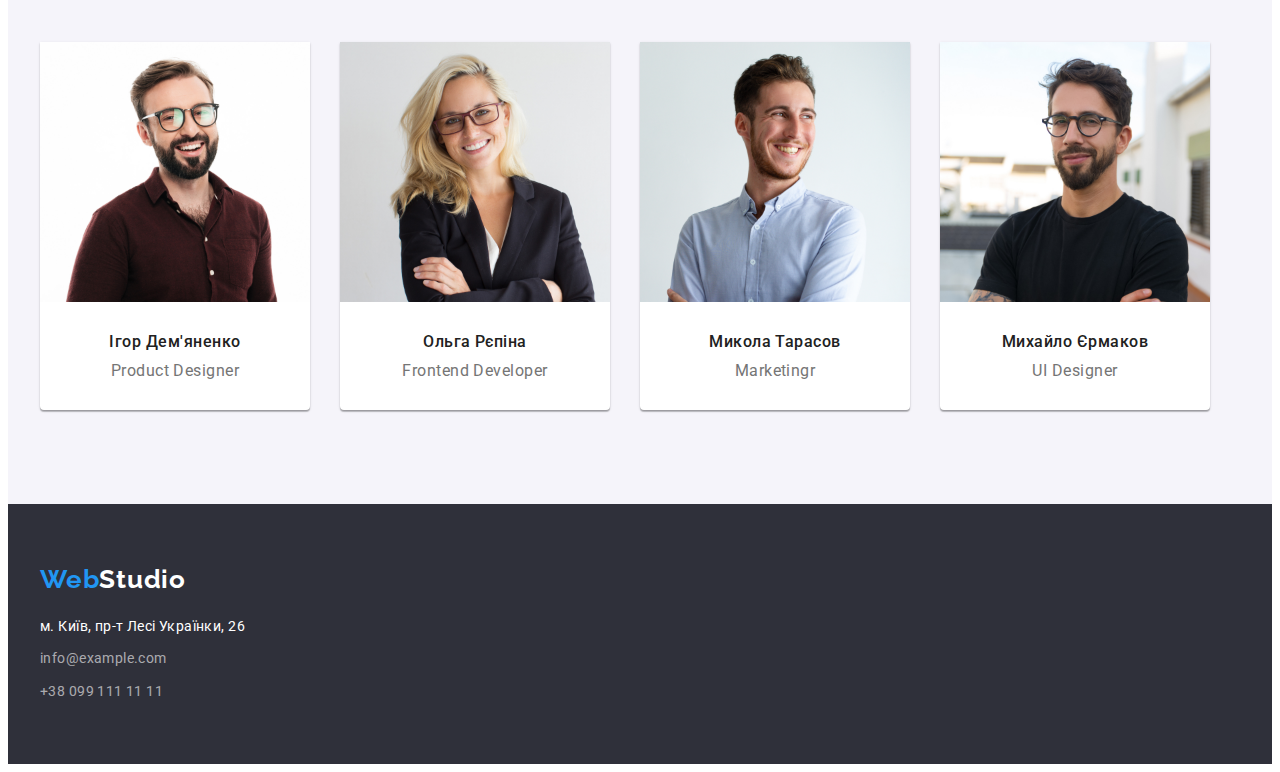
==== commit 3e0c668e: "Закончили позиционирование всех страниц" ====
--- a/index.html
+++ b/index.html
@@ -114,7 +114,7 @@
         <div class="container section">
           <h2 class="team-title">Наша команда</h2>
           <ul class="team-cards list">
-            <li class="card">
+            <li class="card card-box">
               <img
                 class="team-img"
                 src="images/photo1.jpg"
@@ -125,7 +125,7 @@
               <h3 class="card-title">Ігор Дем'яненко</h3>
               <p class="card-text">Product Designer</p>
             </li>
-            <li class="card">
+            <li class="card card-box">
               <img
                 class="team-img"
                 src="images/photo2.jpg"
@@ -136,7 +136,7 @@
               <h3 class="card-title">Ольга Рєпіна</h3>
               <p class="card-text">Frontend Developer</p>
             </li>
-            <li class="card">
+            <li class="card card-box">
               <img
                 class="team-img"
                 src="images/photo3.jpg"
@@ -147,7 +147,7 @@
               <h3 class="card-title">Микола Тарасов</h3>
               <p class="card-text">Marketingr</p>
             </li>
-            <li class="card">
+            <li class="card card-box">
               <img
                 class="team-img"
                 src="images/photo4.jpg"
--- a/css/style.css
+++ b/css/style.css
@@ -42,7 +42,6 @@
   margin-right: auto;
   padding-left: 15px;
   padding-right: 15px;
-  outline: 2px solid red;
 }
 
 .section {
@@ -118,6 +117,10 @@
 .contacts-link:hover,
 .contacts-link:focus {
   color: var(--accent-color);
+}
+
+.header {
+  border-bottom: 1px solid #ececec;
 }
 
 /* ------------Герой------------*/
@@ -217,6 +220,9 @@
 }
 
 /* -------------------our team-----------------*/
+.team {
+  background-color: #f5f4fa;
+}
 .team-cards {
   display: flex;
   gap: 30px;
@@ -249,6 +255,16 @@
 
 .card > .team-img {
   padding-bottom: 30px;
+}
+
+.card-box {
+  box-sizing: border-box;
+  width: 270px;
+  height: 368px;
+  background-color: #ffffff;
+  box-shadow: 0px 1px 3px rgba(0, 0, 0, 0.12), 0px 1px 1px rgba(0, 0, 0, 0.14),
+    0px 2px 1px rgba(0, 0, 0, 0.2);
+  border-radius: 0px 0px 4px 4px;
 }
 
 /*-----------------footer--------------------*/
@@ -312,6 +328,13 @@
 /*----PORTFOLIO----*/
 /*----menu----*/
 
+.menu-list {
+  display: flex;
+  gap: 8px;
+  justify-content: center;
+  margin-bottom: 50px;
+}
+
 .menu-btn {
   font-weight: 500;
   font-size: 16px;
@@ -319,7 +342,11 @@
   text-align: center;
   letter-spacing: 0.03em;
   cursor: pointer;
+  padding: 6px 22px;
+  box-shadow: 0px 3px 1px rgba(0, 0, 0, 0.1), 0px 1px 2px rgba(0, 0, 0, 0.08),
+    0px 2px 2px rgba(0, 0, 0, 0.12);
   background-color: #f5f4fa;
+  border-radius: 4px;
 }
 
 .menu-btn:hover,
@@ -328,11 +355,22 @@
   color: #ffffff;
 }
 
+.portfolio-list {
+  display: flex;
+  gap: 30px;
+  flex-wrap: wrap;
+}
+
+.portfolio-items {
+  width: calc((100% - 60px) / 3);
+}
+
 .portfolio-title {
   font-weight: 700;
   font-size: 18px;
   line-height: 2;
   letter-spacing: 0.06em;
+  margin-bottom: 4px;
 }
 
 .portfolio-text {
@@ -341,3 +379,15 @@
   letter-spacing: 0.03em;
   color: var(--secondary-page-color);
 }
+
+.portfolio-img {
+  margin-bottom: 20px;
+}
+
+.portfolio-box {
+  text-align: center;
+  width: 370px;
+  height: 404px;
+  background: #ffffff;
+  border: 1px solid #eeeeee;
+}
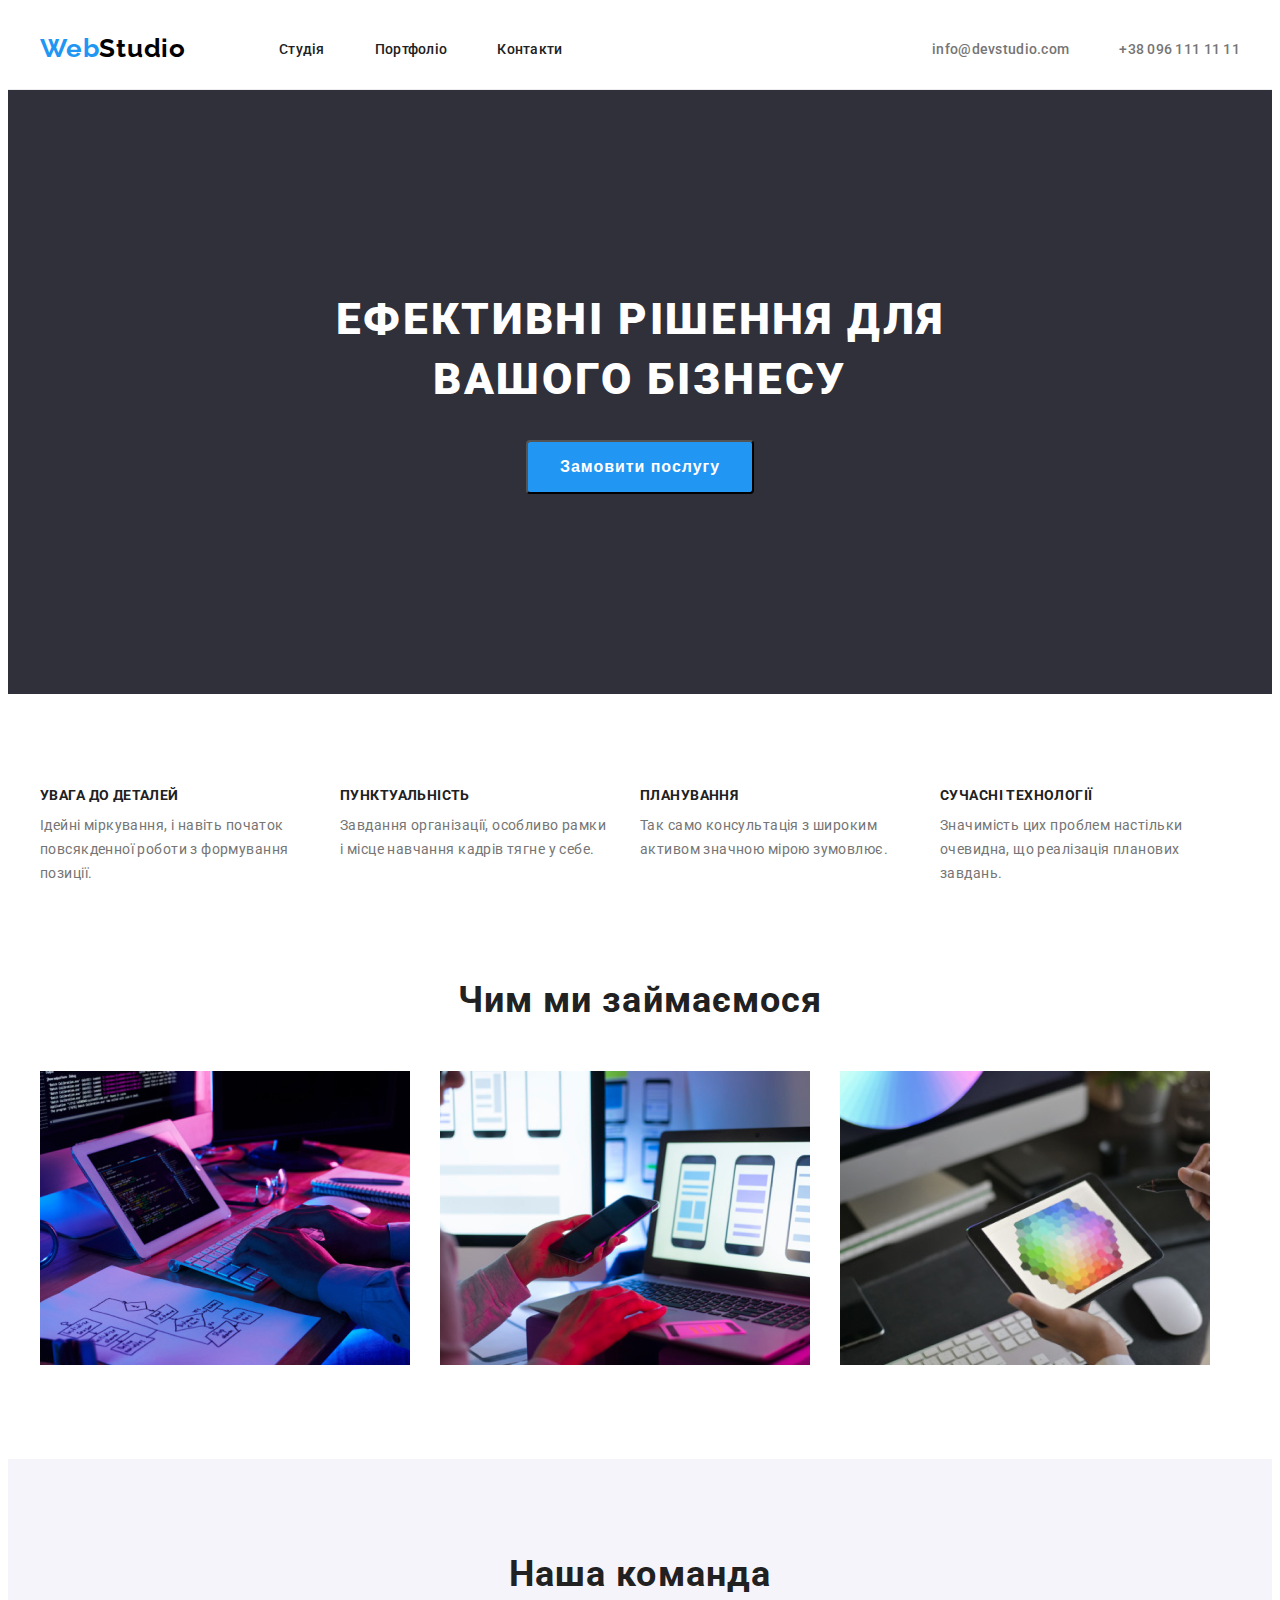
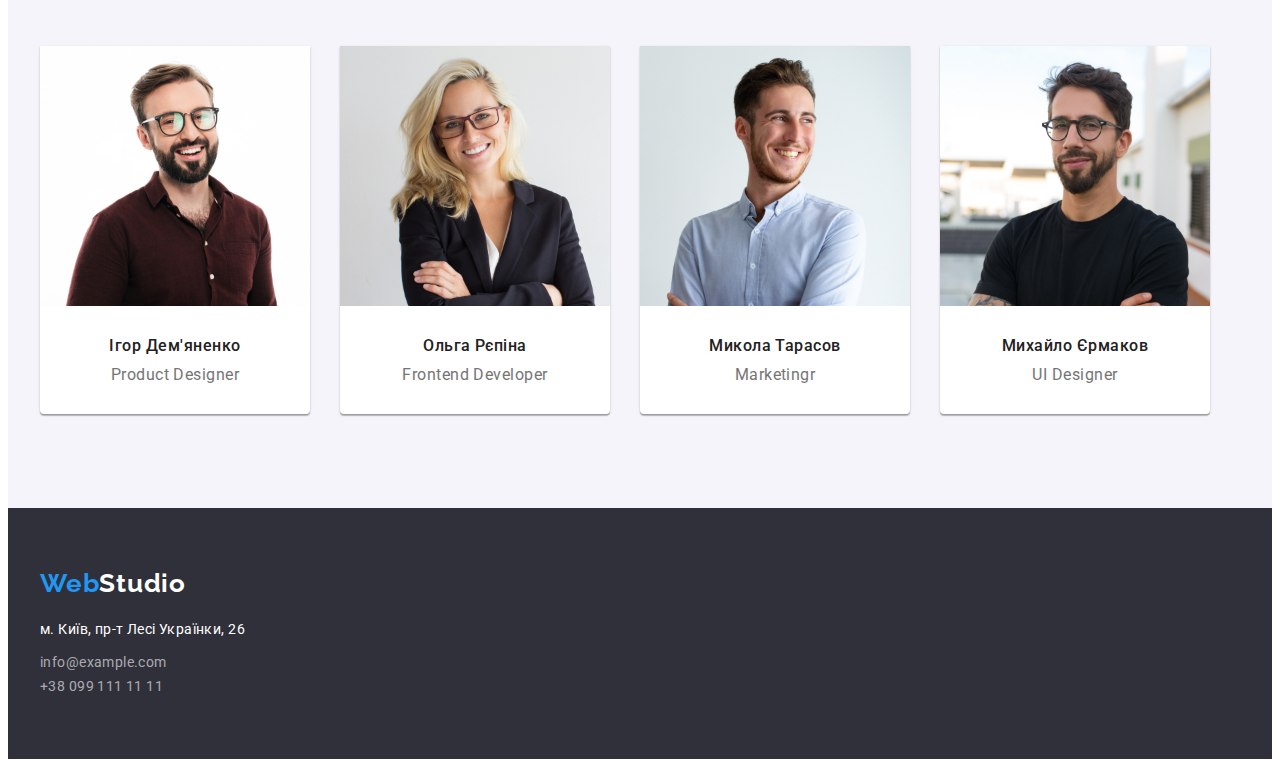
==== commit 87751bb9: "Update index.html" ====
--- a/index.html
+++ b/index.html
@@ -35,16 +35,14 @@
           </ul>
         </nav>
 
-        <div class="header-connect">
-          <ul class="contacts list">
-            <li class="mail">
-              <a class="contacts-link link" href="mailto:info@devstudio.com">info@devstudio.com </a>
-            </li>
-            <li class="tel">
-              <a class="contacts-link link" href="tel:+380961111111"> +38 096 111 11 11 </a>
-            </li>
-          </ul>
-        </div>
+        <ul class="contacts list">
+          <li class="mail">
+            <a class="contacts-link link" href="mailto:info@devstudio.com">info@devstudio.com </a>
+          </li>
+          <li class="tel">
+            <a class="contacts-link link" href="tel:+380961111111"> +38 096 111 11 11 </a>
+          </li>
+        </ul>
       </div>
     </header>
 
@@ -56,8 +54,8 @@
         </div>
       </section>
 
-      <section class="feature">
-        <div class="container section">
+      <section class="feature section">
+        <div class="container">
           <h2 class="visually-hidden">Преимущества студии</h2>
           <ul class="feature-list list">
             <li>
@@ -110,8 +108,8 @@
         </div>
       </section>
 
-      <section class="team">
-        <div class="container section">
+      <section class="team section">
+        <div class="container">
           <h2 class="team-title">Наша команда</h2>
           <ul class="team-cards list">
             <li class="card card-box">
@@ -122,8 +120,10 @@
                 width="270"
                 height="260"
               />
-              <h3 class="card-title">Ігор Дем'яненко</h3>
-              <p class="card-text">Product Designer</p>
+              <div class="card-wrap">
+                <h3 class="card-title">Ігор Дем'яненко</h3>
+                <p class="card-text">Product Designer</p>
+              </div>
             </li>
             <li class="card card-box">
               <img
@@ -133,8 +133,10 @@
                 width="270"
                 height="260"
               />
-              <h3 class="card-title">Ольга Рєпіна</h3>
-              <p class="card-text">Frontend Developer</p>
+              <div class="card-wrap">
+                <h3 class="card-title">Ольга Рєпіна</h3>
+                <p class="card-text">Frontend Developer</p>
+              </div>
             </li>
             <li class="card card-box">
               <img
@@ -144,8 +146,10 @@
                 width="270"
                 height="260"
               />
-              <h3 class="card-title">Микола Тарасов</h3>
-              <p class="card-text">Marketingr</p>
+              <div class="card-wrap">
+                <h3 class="card-title">Микола Тарасов</h3>
+                <p class="card-text">Marketingr</p>
+              </div>
             </li>
             <li class="card card-box">
               <img
@@ -155,8 +159,10 @@
                 width="270"
                 height="260"
               />
-              <h3 class="card-title">Михайло Єрмаков</h3>
-              <p class="card-text">UI Designer</p>
+              <div class="card-wrap">
+                <h3 class="card-title">Михайло Єрмаков</h3>
+                <p class="card-text">UI Designer</p>
+              </div>
             </li>
           </ul>
         </div>
--- a/css/style.css
+++ b/css/style.css
@@ -22,6 +22,8 @@
 
 img {
   display: block;
+  max-width: 100%;
+  height: auto;
 }
 body {
   font-family: 'Roboto', sans-serif;
@@ -68,13 +70,10 @@
   margin-right: 50px;
 }
 
-.header-connect {
+.contacts {
+  display: flex;
+  gap: 50px;
   margin-left: auto;
-}
-
-.header-connect > .contacts {
-  display: flex;
-  gap: 50px;
 }
 
 .header-logo {
@@ -128,6 +127,8 @@
 .hero {
   background-color: #2f303a;
   text-align: center;
+  padding-top: 200px;
+  padding-bottom: 200px;
 }
 
 .hero-title {
@@ -141,7 +142,6 @@
   margin-left: auto;
   margin-right: auto;
   margin-bottom: 30px;
-  padding-top: 200px;
   width: 696px;
 }
 
@@ -157,7 +157,6 @@
   min-width: 216px;
   padding: 10px 32px;
   border-radius: 4px;
-  margin-bottom: 200px;
 }
 
 /*------------------- Features---------------*/
@@ -185,7 +184,7 @@
   gap: 30px;
 }
 
-.feuture .feature-title {
+.feature-title {
   font-weight: 700;
   font-size: 14px;
   line-height: 1.14;
@@ -204,10 +203,13 @@
 
 /*----------------- work-------------------- */
 
+.work {
+  padding-bottom: 94px;
+}
+
 .work-list {
   display: flex;
   gap: 30px;
-  padding-bottom: 94px;
 }
 
 .work-title {
@@ -216,7 +218,7 @@
   line-height: 1.16;
   letter-spacing: 0.03em;
   text-align: center;
-  padding-bottom: 50px;
+  margin-bottom: 50px;
 }
 
 /* -------------------our team-----------------*/
@@ -236,14 +238,14 @@
   text-align: center;
   letter-spacing: 0.03em;
   color: var(--main-page-color);
-  padding-bottom: 50px;
+  margin-bottom: 50px;
 }
 .card-title {
   font-weight: 500;
   font-size: 16px;
   line-height: 1.19;
   letter-spacing: 0.03em;
-  padding-bottom: 10px;
+  margin-bottom: 10px;
 }
 
 .card-text {
@@ -251,15 +253,10 @@
   line-height: 1.19;
   letter-spacing: 0.03em;
   color: var(--secondary-page-color);
-}
-
-.card > .team-img {
-  padding-bottom: 30px;
 }
 
 .card-box {
   box-sizing: border-box;
-  width: 270px;
   height: 368px;
   background-color: #ffffff;
   box-shadow: 0px 1px 3px rgba(0, 0, 0, 0.12), 0px 1px 1px rgba(0, 0, 0, 0.14),
@@ -267,10 +264,17 @@
   border-radius: 0px 0px 4px 4px;
 }
 
+.card-wrap {
+  padding-top: 30px;
+  padding-bottom: 30px;
+}
+
 /*-----------------footer--------------------*/
 
 .footer {
   background-color: #2f303a;
+  padding-top: 60px;
+  padding-bottom: 60px;
 }
 
 .footer-logo {
@@ -281,7 +285,6 @@
   letter-spacing: 0.03em;
   color: #2196f3;
   display: inline-block;
-  margin-top: 60px;
   margin-bottom: 20px;
 }
 
@@ -309,13 +312,10 @@
   display: inline-block;
 }
 
-.mail-link {
+.adress-item:not(:last-child) {
   margin-bottom: 9px;
 }
 
-.tel-link {
-  margin-bottom: 60px;
-}
 .address-link:hover,
 .address-link:focus,
 .mail-link:hover,
@@ -347,6 +347,7 @@
     0px 2px 2px rgba(0, 0, 0, 0.12);
   background-color: #f5f4fa;
   border-radius: 4px;
+  border: transparent;
 }
 
 .menu-btn:hover,
@@ -380,14 +381,14 @@
   color: var(--secondary-page-color);
 }
 
-.portfolio-img {
-  margin-bottom: 20px;
-}
-
 .portfolio-box {
-  text-align: center;
-  width: 370px;
   height: 404px;
   background: #ffffff;
-  border: 1px solid #eeeeee;
-}
+}
+
+.portfolio-wrap {
+  padding: 20px 24px;
+  border-left: 1px solid #eeeeee;
+  border-bottom: 1px solid #eeeeee;
+  border-right: 1px solid #eeeeee;
+}
